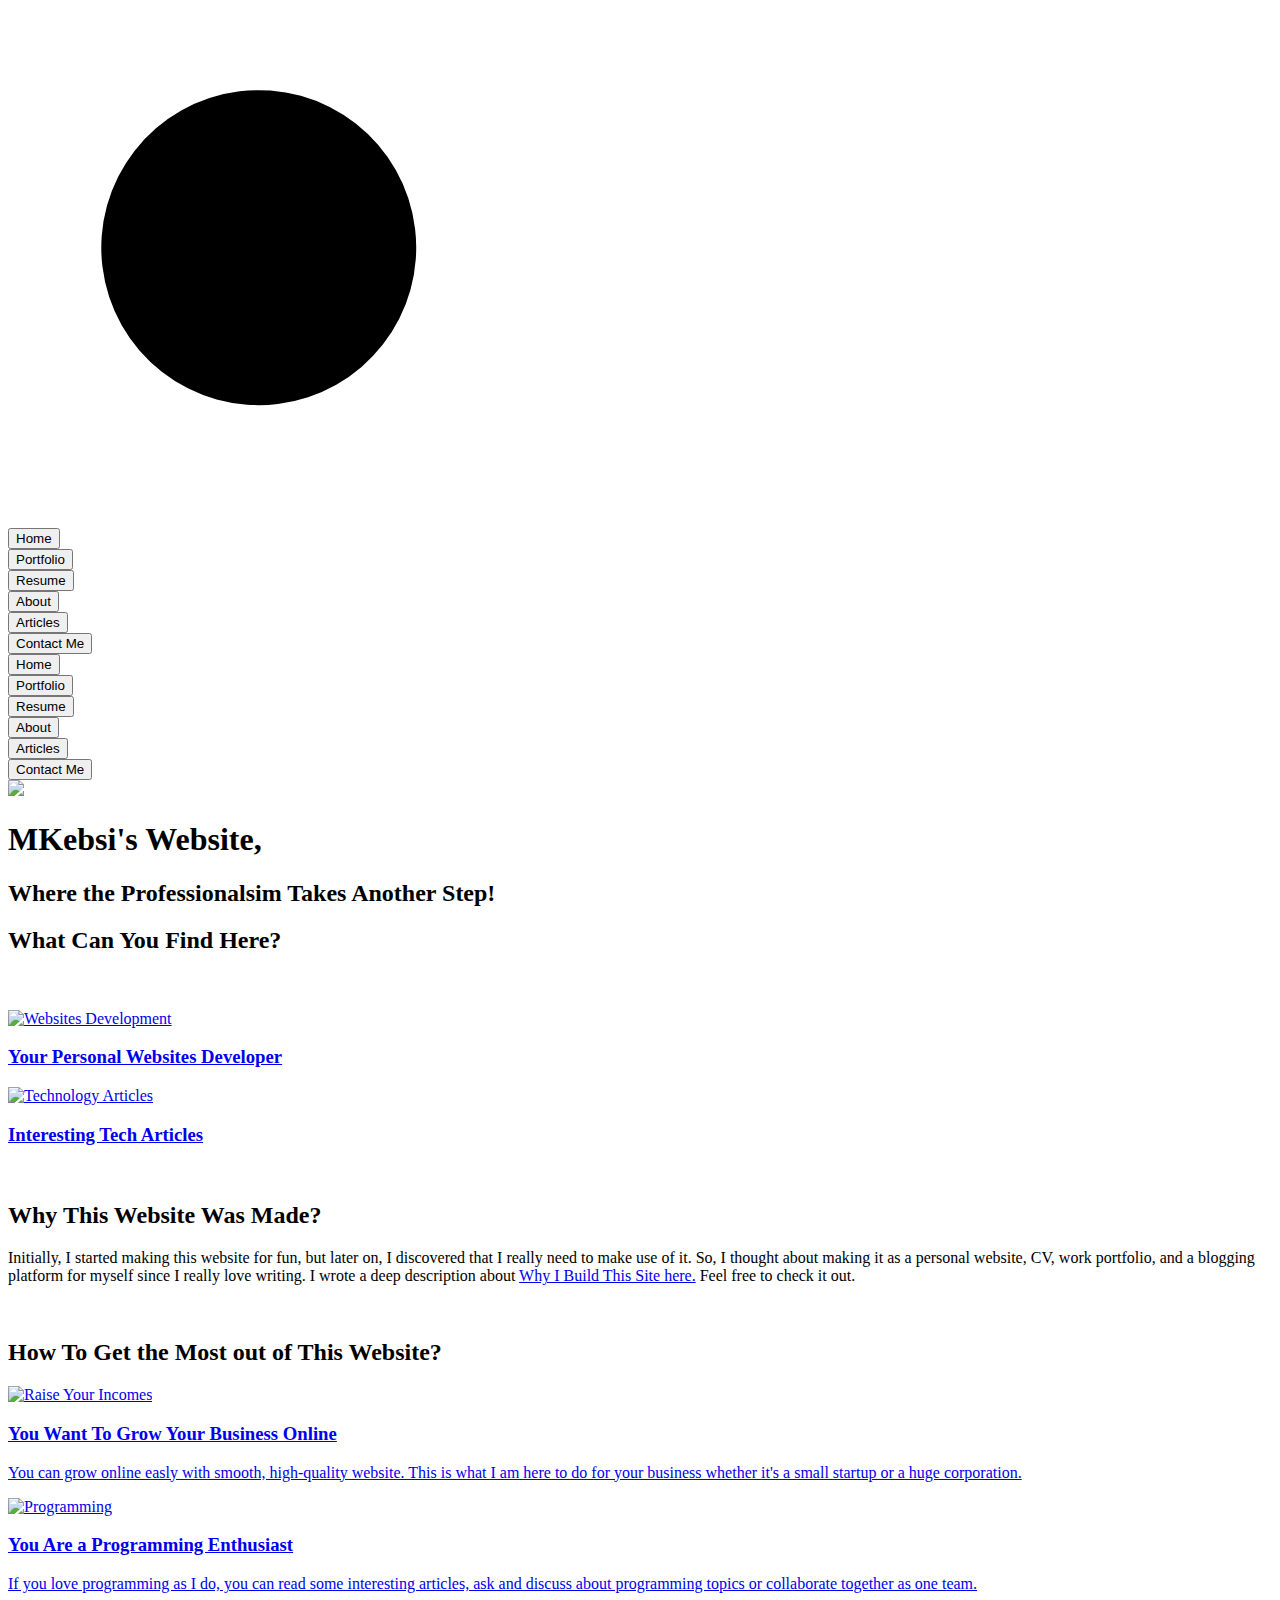
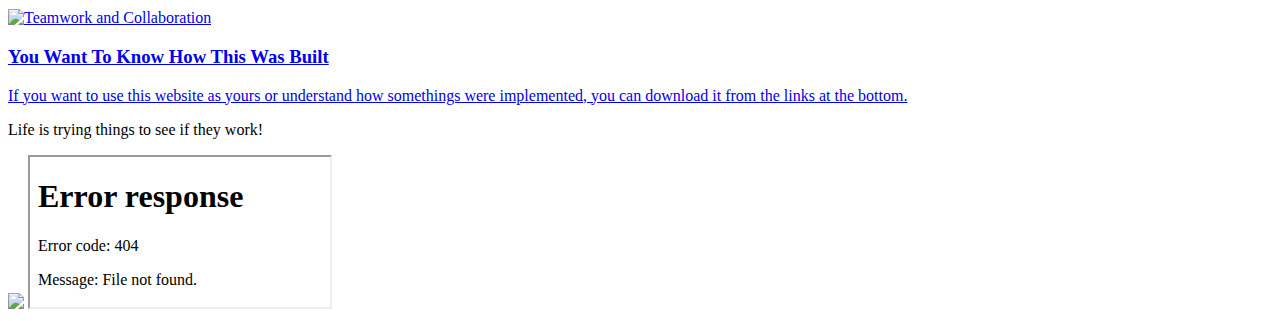
==== index.html @ f180d9ad "Add files via upload" ====
<!DOCTYPE html>
<html>
    <!--Head Tag-->
    <head>
        <!--Page Title-->
        <title>MKebsi</title>
        
        <!--META Tages-->
        <!--Site Description-->
        <meta name="description" content="
        M.Kebsi - Mohammed Alkebsi's personal website.
        Where the professionalism takes another step. MKebsi
        is a pro websites developer and designer. Also a digital 
        marketing specialist. Find out more...
        " />
        <!--Site Keywords-->
        <meta name="keywords" content="
        ***The Keywords***
        "/>
        <!--Site Settings-->
        <meta name="viewport" content="width=device-width, initial-scale=1" />
        <meta name="theme-color" content="#040815"/>
        
        <!--LINK Tages-->
        <link rel="stylesheet" href="assets/css/main.css"/>
        <link rel="stylesheet" href="assets/css/lib/aos.css"/>
        <link rel="icon" href="assets/img/logo/logo-minimal-dark.svg" />
    </head>
    
    <!--Site/Content Body-->
    <body onload="Start()">
        <!--Calling the SVG Filters-->
        <div id="svg-filters-signer"></div>
        
        <!--Loading Starts-->
        <div id="loading">
            <svg xmlns="http://www.w3.org/2000/svg" id="logo-con" width="500px" viewBox="0 0 70 70">
                <g id="Layer_1" data-name="Layer 1" >
                    <g transform="translate(18.2, 5)"><path class="cls-2" d="M22.59,19.08V29.3A11.77,20.77,0,0,1,10.81,30V30.3A11.78,20.78,0,0,1,22.59,29.08Z"/></g>
                    <g transform="translate(-18.2, 5)"><path class="cls-2" d="M59.2,7.3V7.3A11.78,11.78,0,0,1,47.41,49.8V49.8A11.79,11.79,0,0,1,59.2,7.3Z"/></g>
                    <path class="cls-2" d="M40.89,16.42v20.4a5.89,5.89,0,0,1-11.78,0V35.42a5.89,5.89,0,1,1,11.78,0Z"/>
                </g>
            </svg>
            <p id="motivationals"></p>
            <p id="quote-owner"></p>
        </div>
        <!--Loading Ends-->
        
        <!--Particles Manager-->
        <div id="particles"></div>
        
        <!--Navigation System Stars-->
        <nav id="nav-bar">
            <!--Desktop View Nav. Bar. Starts-->
            <div id="pc-nav" class="pc-element">
                <div class="nav-btn-cons">
                    <button class="nav-btns" onclick="window.location = '/index.html';">Home</button>
                </div>
                <div class="nav-btn-cons">
                    <button class="nav-btns" onclick="window.location = '/portfolio.html';">Portfolio</button>
                </div>
                <div class="nav-btn-cons">
                    <button class="nav-btns" onclick="window.location = '/cv.html';">Resume</button>
                </div>
                <div class="nav-btn-cons">
                    <button class="nav-btns" onclick="window.location = '/about.html';">About</button>
                </div>
                <div class="nav-btn-cons">
                    <button class="nav-btns" onclick="window.location = '/articles.html';">Articles</button>
                </div>
                <div class="nav-btn-cons">
                    <button class="nav-btns" onclick="window.location = '/contact.html';">Contact Me</button>
                </div>
            </div>
            <!--Desktop View Nav. Bar. Ends-->
            
            <!--Mobile View Nav. Bar. Starts-->
            <div id="mobile-nav" class="mobile-element">
                <!-- Animated Dots Starts -->
                <div id="dots-con" onmouseover="RP(1)" onmouseout="RP(0)">
                    <div class="dots" id="dot1"></div>
                    <div class="dots" id="dot2"></div>
                    <div class="dots" id="dot3"></div>
                </div>
                <!--Animated Dots Ends-->
                
                <!--Right Panel Starts-->
                <div id="rpanel" class="mobile-element" onmouseover="RP(1)" onmouseout="RP(0)">
                    <div class="mb-nav-btn-cons" id="mnbc1">
                        <button class="mb-nav-btns" onclick="window.location = '/index.html';">Home</button>
                    </div>
                    <div class="mb-nav-btn-cons" id="mnbc2">
                        <button class="mb-nav-btns" onclick="window.location = '/portfolio.html';">Portfolio</button>
                    </div>
                    <div class="mb-nav-btn-cons" id="mnbc3">
                        <button class="mb-nav-btns" onclick="window.location = '/cv.html';">Resume</button>
                    </div>
                    <div class="mb-nav-btn-cons" id="mnbc4">
                        <button class="mb-nav-btns" onclick="window.location = '/about.html';">About</button>
                    </div>
                    <div class="mb-nav-btn-cons" id="mnbc5">
                        <button class="mb-nav-btns" onclick="window.location = '/articles.html';">Articles</button>
                    </div>
                    <div class="mb-nav-btn-cons" id="mnbc6">
                        <button class="mb-nav-btns" onclick="window.location = '/contact.html';">Contact Me</button>
                    </div>
                </div>
                <!--Right Panel Ends-->
            </div>
            <!--Mobile View Nav. Bar. Ends-->
        </nav>
        <!--Navigation System Ends-->
        
        <!--Main Content Starts-->
        <main id="content">
            
            <!--Page Starter Starts-->
            <div id="content-starter-con">
                <div id="csc-cover" class="st-cover">
                    <img src="assets/img/logo/logo-light.svg" id="hp-starter-logo"/>
                    <h1 id="mkebsi-name" class="glitch-title">MKebsi's Website,</h1>
                    <h2 id="mkebsi-name-subtitle" class="hover">Where the Professionalsim Takes Another Step!</h2>
                </div>
                <div id="hp-s-bottom"></div>
            </div>
            <!--Page Starter Ends-->
            
            <!--Page Body Starts-->
            <h2 id="what-find" data-aos="fade-right">What Can You Find Here?</h2>
            <br/><br/>
            <div class="two-columns">
                <a href="#">
                <img src="assets/img/homepage/web-dev.png" alt="Websites Development" class="what-find-img" data-aos="fade-up"/>
                <h3 class="wf-title" data-aos="zoom-in-down">Your Personal Websites Developer</h3>
                </a>
                <a href="#">
                <img src="assets/img/homepage/articles.png" alt="Technology Articles" class="what-find-img" data-aos="fade-up"/>
                <h3 class="wf-title" data-aos="zoom-in-down">Interesting Tech Articles</h3>
                </a>
            </div>
            
            <br/>
            
            <div id="hp-why-made">
                <h2 id="hp-wm-title" data-aos="fade-right">Why This Website Was Made?</h2>
                <p class="small-parg" data-aos="fade-right">
                    Initially, I started making this website for fun,
                    but later on, I discovered that I really need to
                    make use of it. So, I thought about making it
                    as a personal website, CV, work portfolio, and
                    a blogging platform for myself since I really love writing.
                    I wrote a deep description about <a href="about.html#reason">
                    Why I Build This Site here.</a> Feel free to check
                    it out.
                </p>
            </div>
            
            <br/>
            
            <h2 id="hp-hm-title" data-aos="fade-right">How To Get the Most out of This Website?</h2>
            <div id="how-most" class="three-columns">
                <div id="hp-grow" class="hp-card" data-aos="zoom-in-up">
                    <a href="#">
                    <img src="assets/img/homepage/money.png" alt="Raise Your Incomes"/>
                    <h3>You Want To Grow Your Business Online</h3>
                    <p>
                        You can grow online easly with smooth, 
                        high-quality website. This is what I am here
                        to do for your business whether it's a small 
                        startup or a huge corporation. 
                    </p>
                    </a>
                </div>
                
                <div id="hp-read" class="hp-card" data-aos="zoom-in-up" data-aos-offset="170">
                    <a href="#">
                    <img src="assets/img/homepage/prog-enthu.png" alt="Programming"/>
                    <h3>You Are a Programming Enthusiast</h3>
                    <p>
                        If you love programming as I do, you can
                        read some interesting articles, ask and discuss 
                        about programming topics or collaborate together
                        as one team.
                    </p>
                    </a>
                </div>
                
                <div id="hp-down" class="hp-card" data-aos="zoom-in-up" data-aos-offset="220">
                    <a href="#">
                    <img src="assets/img/homepage/build.png" alt="Teamwork and Collaboration"/>
                    <h3>You Want To Know How This Was Built</h3>
                    <p>
                        If you want to use this website as yours or understand 
                        how somethings were implemented, you can 
                        download it from the links at the bottom.
                    </p>
                    </a>
                </div>
            </div>
            <!--Page Body Ends-->
            
            <!--Page Conclusion-->
            <p id="decision-quote" class="quote" data-aos="fade-up">Life is trying things to see if they work!</p>
        </main>
        <!--Main Content Ends-->
        
        <!--Calling Footer-->
        <img src="assets/img/footer-transition.png" id="footer-transition"/>
        <iframe id="footer" src="footer.html"></iframe>
        
        <!--Javascript Libraries & Files-->
        <script src="assets/js/lib/aos.js"></script>
        <script src="assets/js/lib/anime.min.js"></script>
        <script src="assets/js/lib/particles.js"></script>
        <script src="assets/js/lib/typed.min.js"></script>
        <script src="assets/js/lib/glitch.js"></script>
        <script src="assets/js/main.js"></script>
    </body>
</html>
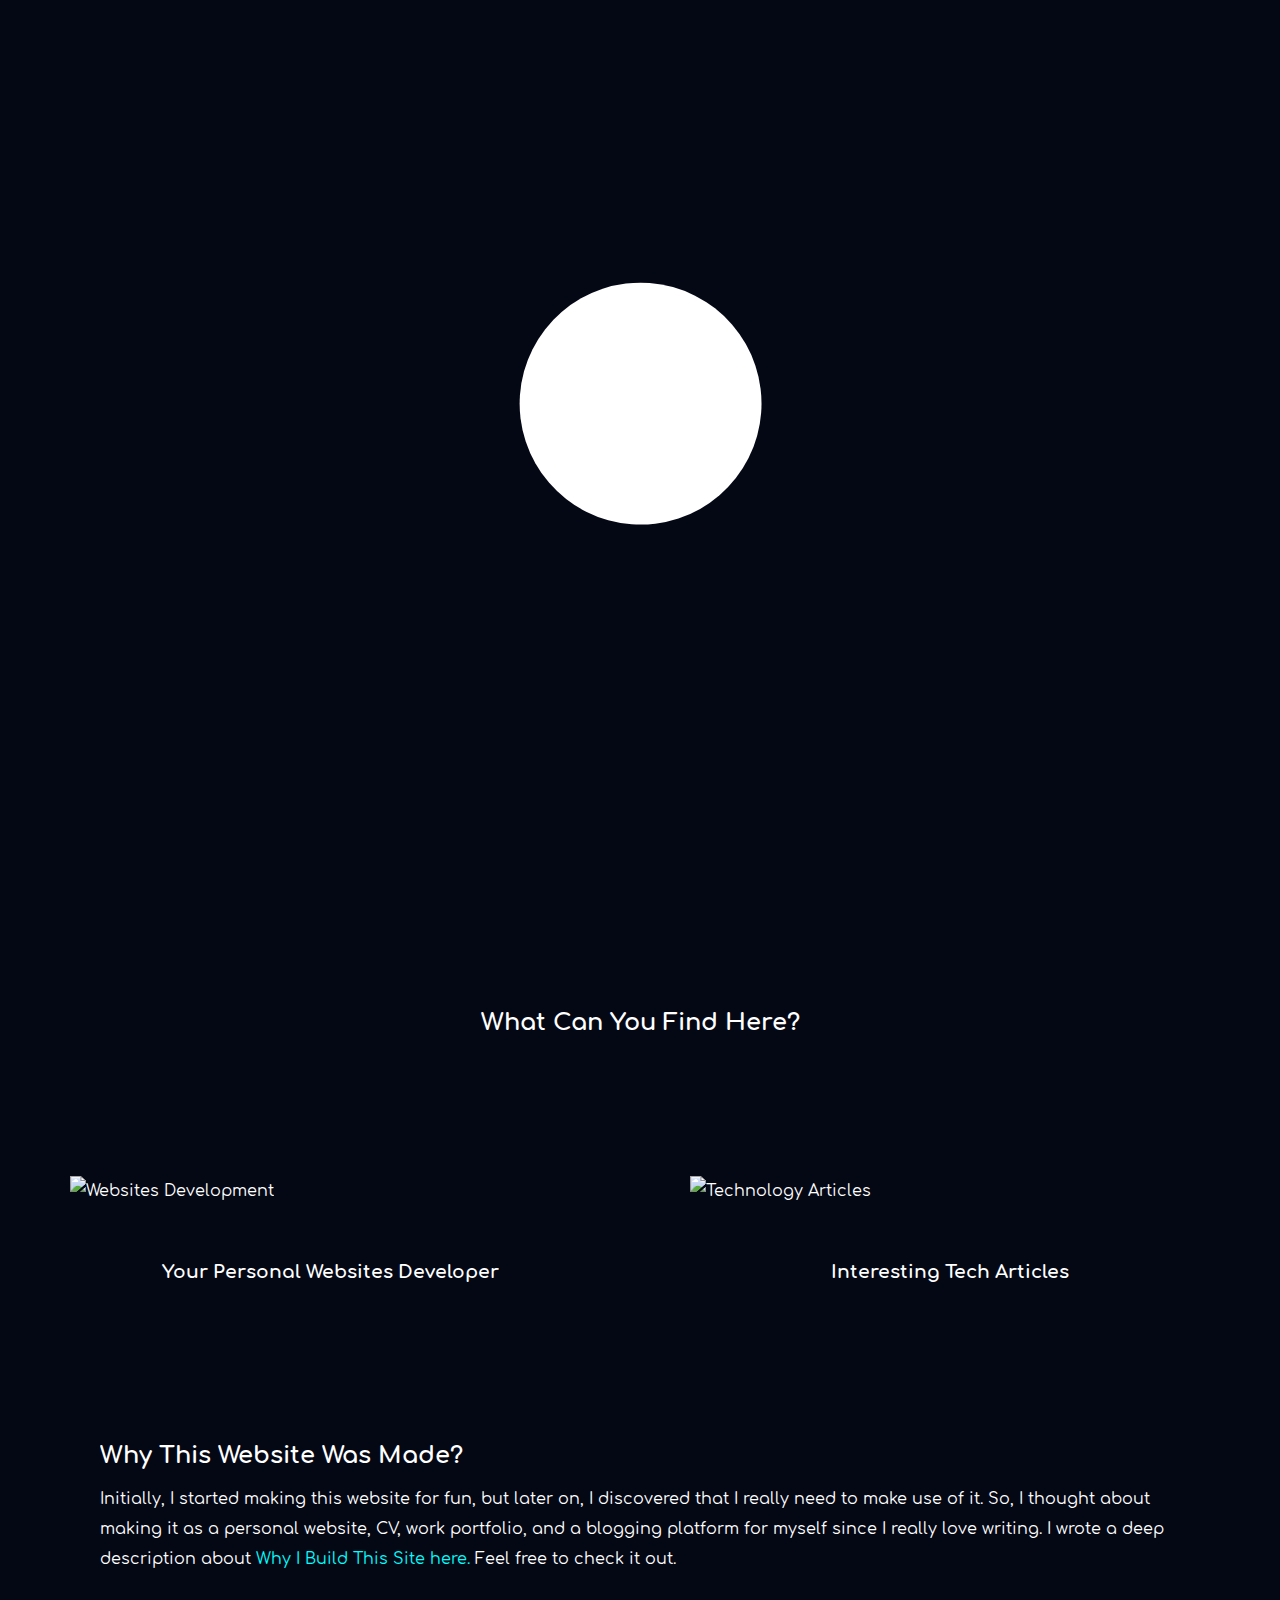
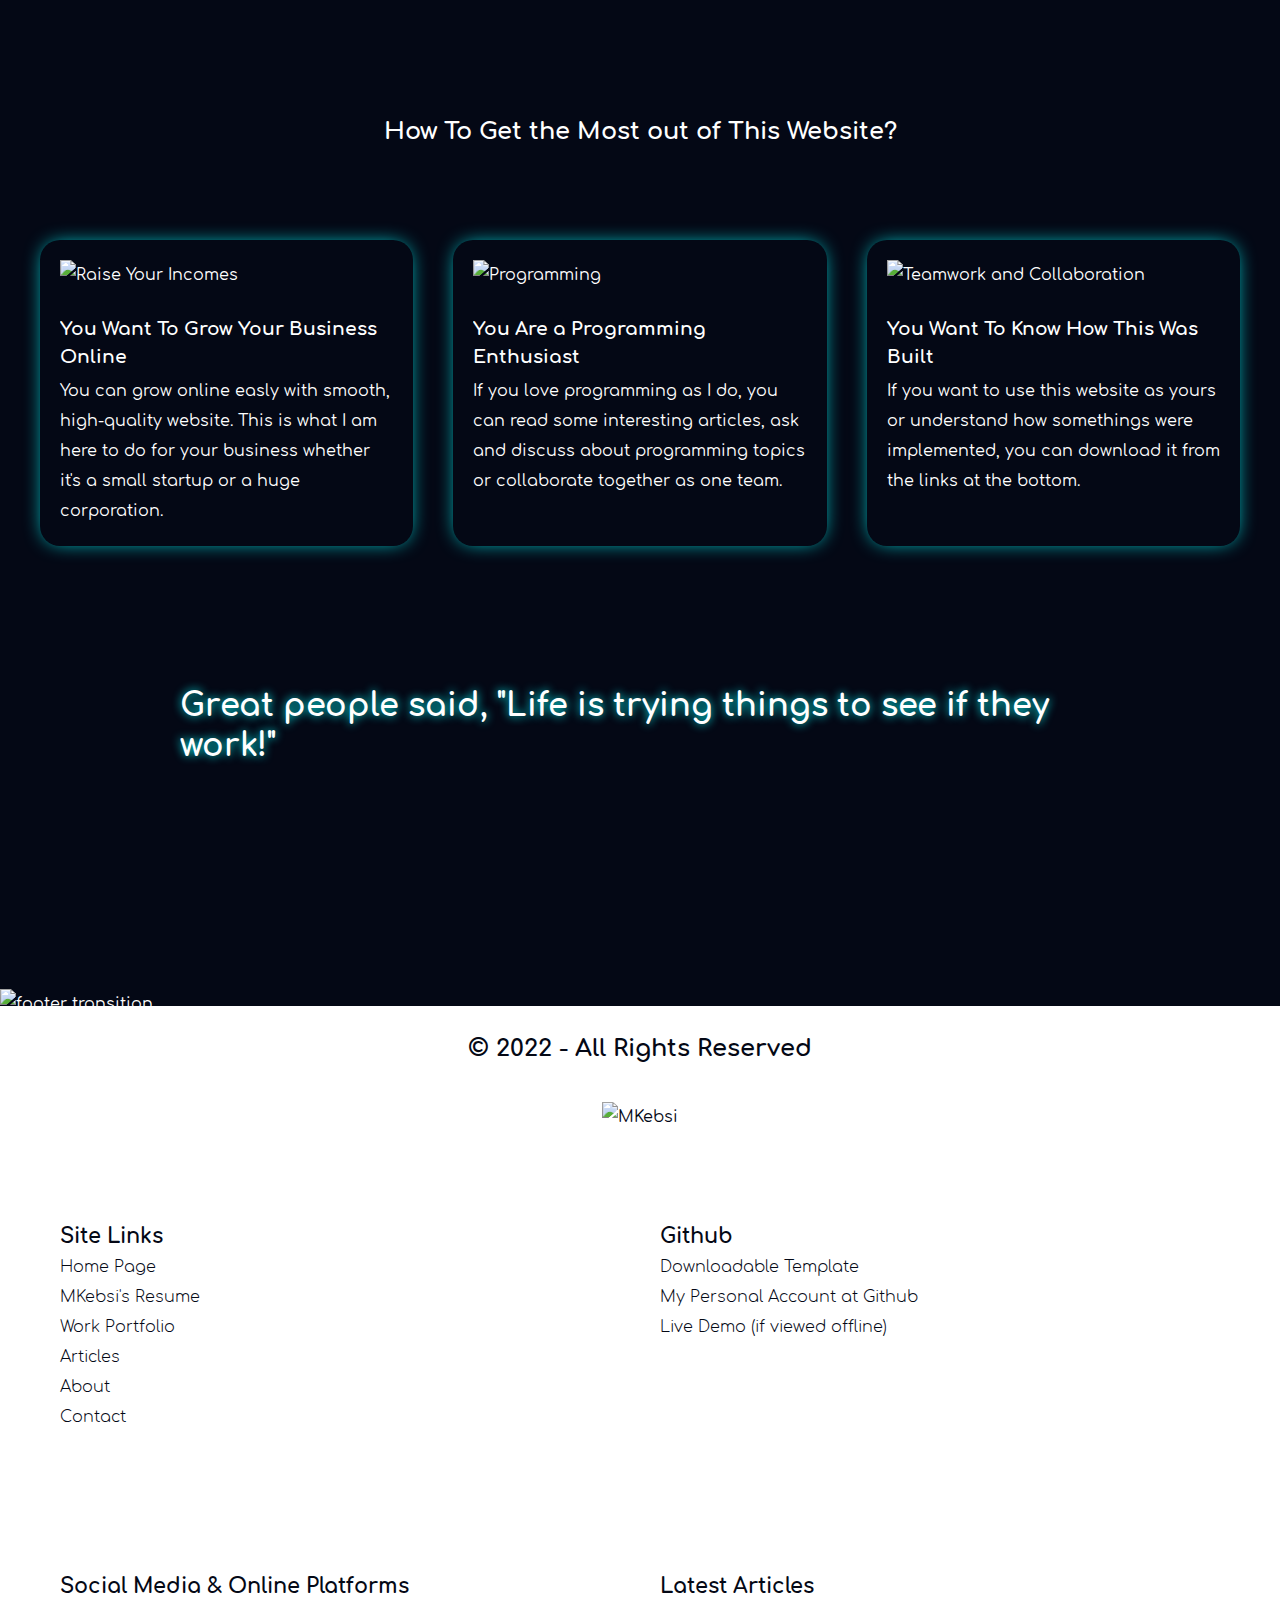
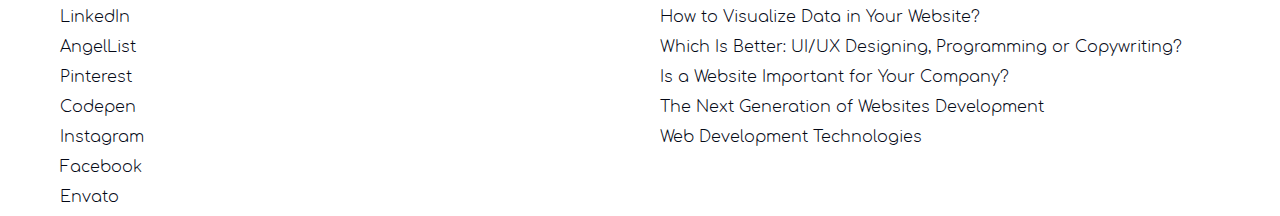
==== commit a46ac2ad: "Add files via upload" ====
--- a/index.html
+++ b/index.html
@@ -1,27 +1,68 @@
 <!DOCTYPE html>
-<html>
+<html lang="en">
     <!--Head Tag-->
     <head>
         <!--Page Title-->
-        <title>MKebsi</title>
+        <title>MKebsi - Your Personal Websites Developer</title>
         
         <!--META Tages-->
         <!--Site Description-->
         <meta name="description" content="
-        M.Kebsi - Mohammed Alkebsi's personal website.
-        Where the professionalism takes another step. MKebsi
-        is a pro websites developer and designer. Also a digital 
-        marketing specialist. Find out more...
+            MKebsi - Mohammed Alkebsi's personal website.
+            Where the professionalism takes another step. MKebsi
+            is a pro websites developer and designer. Also a digital 
+            marketing specialist. Find out more...
         " />
         <!--Site Keywords-->
         <meta name="keywords" content="
-        ***The Keywords***
+            mkebsi, mr kebsi, alkebsi, kebsi, m.kebsi,
+            mkebsi, mohammed alkebsi, website developer,
+            remote worker, freelancer, full time, part time,
+            web designer, محمد الكبسي, كبسي,
+            مبرمج مواقع محترف, مصمم مواقع عربي, يمني, اليمن,
+            مستقل, مطور برمجيات عن بعد
         "/>
         <!--Site Settings-->
         <meta name="viewport" content="width=device-width, initial-scale=1" />
         <meta name="theme-color" content="#040815"/>
+        <meta name="robots" content="index, follow"/>
+        
+        <!--Site Open Graph-->
+        <meta property="og:type" content="profile"/>
+        <meta property="og:profile:first_name" content="Mohammed"/>
+        <meta property="og:profile:last_name" content="Alkebsi"/>
+        <meta property="og:profile:username" content="MKebsi"/>
+        <meta property="og:profile:gender" content="male"/>
+        <meta property="og:site_name" content="MKebsi"/>
+        <meta property="og:title" content="MKebsi - Your Personal Websites Developer"/>
+        <meta property="og:url" content="https://mrkebsi.github.io/index.html"/>
+        <meta property="og:image" content="https://mrkebsi.github.io/assets/img/cover1.jpg"/>
+        <meta property="og:image:alt" content="Who is MKebsi and What Can He Do for You? Learn more..."/>
+        <meta property="og:image:width" content="2028"/>
+        <meta property="og:image:height" content="1263"/>
+        <meta property="og:description" content="
+            MKebsi - Mohammed Alkebsi's personal website.
+            Where the professionalism takes another step. MKebsi
+            is a pro websites developer and designer. Also a digital 
+            marketing specialist. Find out more...
+        "/>
+        
+        <!--Site Twitter Cards-->
+        <meta name="twitter:card" content="summary"/>
+        <meta name="twitter:title" content="MKebsi - Your Personal Websites Developer"/>
+        <meta name="twitter:url" content="https://mrkebsi.github.io/index.html"/>
+        <meta name="twitter:image" content="https://mrkebsi.github.io/assets/img/cover1.jpg"/>
+        <meta name="twitter:site" content="MKebsi"/>
+        <meta name="twitter:creator" content="@MrKebsi"/>
+        <meta name="twitter:description" content="
+            MKebsi - Mohammed Alkebsi's personal website.
+            Where the professionalism takes another step. MKebsi
+            is a pro websites developer and designer. Also a digital 
+            marketing specialist. Find out more...
+        "/>
         
         <!--LINK Tages-->
+        <link rel="canonical" href="https://mrkebsi.github.io/index.html"/>
         <link rel="stylesheet" href="assets/css/main.css"/>
         <link rel="stylesheet" href="assets/css/lib/aos.css"/>
         <link rel="icon" href="assets/img/logo/logo-minimal-dark.svg" />
@@ -54,28 +95,28 @@
             <!--Desktop View Nav. Bar. Starts-->
             <div id="pc-nav" class="pc-element">
                 <div class="nav-btn-cons">
-                    <button class="nav-btns" onclick="window.location = '/index.html';">Home</button>
-                </div>
-                <div class="nav-btn-cons">
-                    <button class="nav-btns" onclick="window.location = '/portfolio.html';">Portfolio</button>
-                </div>
-                <div class="nav-btn-cons">
-                    <button class="nav-btns" onclick="window.location = '/cv.html';">Resume</button>
-                </div>
-                <div class="nav-btn-cons">
-                    <button class="nav-btns" onclick="window.location = '/about.html';">About</button>
-                </div>
-                <div class="nav-btn-cons">
-                    <button class="nav-btns" onclick="window.location = '/articles.html';">Articles</button>
-                </div>
-                <div class="nav-btn-cons">
-                    <button class="nav-btns" onclick="window.location = '/contact.html';">Contact Me</button>
+                    <a href="/index.html"><button class="nav-btns">Home</button></a>
+                </div>
+                <div class="nav-btn-cons"></a>
+                    <a href="/portfolio.html"><button class="nav-btns">Portfolio</button></a>
+                </div>
+                <div class="nav-btn-cons">
+                    <a href="/cv.html"><button class="nav-btns">Resume</button></a>
+                </div>
+                <div class="nav-btn-cons">
+                    <a href="/about.html"><button class="nav-btns">About</button></a>
+                </div>
+                <div class="nav-btn-cons">
+                    <a href="/articles.html"><button class="nav-btns">Articles</button></a>
+                </div>
+                <div class="nav-btn-cons">
+                    <a href="/contact.html"><button class="nav-btns">Contact Me</button></a>
                 </div>
             </div>
             <!--Desktop View Nav. Bar. Ends-->
             
             <!--Mobile View Nav. Bar. Starts-->
-            <div id="mobile-nav" class="mobile-element">
+            <div id="mobile-nav" class="mobile-element tablet-element">
                 <!-- Animated Dots Starts -->
                 <div id="dots-con" onmouseover="RP(1)" onmouseout="RP(0)">
                     <div class="dots" id="dot1"></div>
@@ -85,24 +126,24 @@
                 <!--Animated Dots Ends-->
                 
                 <!--Right Panel Starts-->
-                <div id="rpanel" class="mobile-element" onmouseover="RP(1)" onmouseout="RP(0)">
+                <div id="rpanel" class="mobile-element tablet-element" onmouseover="RP(1)" onmouseout="RP(0)">
                     <div class="mb-nav-btn-cons" id="mnbc1">
-                        <button class="mb-nav-btns" onclick="window.location = '/index.html';">Home</button>
+                        <a href="/index.html"><button class="mb-nav-btns">Home</button></a>
                     </div>
                     <div class="mb-nav-btn-cons" id="mnbc2">
-                        <button class="mb-nav-btns" onclick="window.location = '/portfolio.html';">Portfolio</button>
+                        <a href="/portfolio.html"><button class="mb-nav-btns">Portfolio</button></a>
                     </div>
                     <div class="mb-nav-btn-cons" id="mnbc3">
-                        <button class="mb-nav-btns" onclick="window.location = '/cv.html';">Resume</button>
+                        <a href="/cv.html"><button class="mb-nav-btns">Resume</button></a>
                     </div>
                     <div class="mb-nav-btn-cons" id="mnbc4">
-                        <button class="mb-nav-btns" onclick="window.location = '/about.html';">About</button>
+                        <a href="/about.html"><button class="mb-nav-btns">About</button></a>
                     </div>
                     <div class="mb-nav-btn-cons" id="mnbc5">
-                        <button class="mb-nav-btns" onclick="window.location = '/articles.html';">Articles</button>
+                        <a href="/articles.html"><button class="mb-nav-btns">Articles</button></a>
                     </div>
                     <div class="mb-nav-btn-cons" id="mnbc6">
-                        <button class="mb-nav-btns" onclick="window.location = '/contact.html';">Contact Me</button>
+                        <a href="/contact.html"><button class="mb-nav-btns">Contact Me</button></a>
                     </div>
                 </div>
                 <!--Right Panel Ends-->
@@ -205,7 +246,7 @@
         <!--Main Content Ends-->
         
         <!--Calling Footer-->
-        <img src="assets/img/footer-transition.png" id="footer-transition"/>
+        <img src="assets/img/footer-transition.png" id="footer-transition" alt="footer transition"/>
         <iframe id="footer" src="footer.html"></iframe>
         
         <!--Javascript Libraries & Files-->
--- a/assets/css/main.css
+++ b/assets/css/main.css
@@ -0,0 +1,914 @@
+/*
+
+********************************************************
+
+Note: 
+》~ Project: MKebsi - My Personal Website 
+》~ Version: v1.0.0
+》~ Online Demo: https://mrkebsi.github.io/
+
+********************************************************
+
+
+》~ Table of Content
+1) Importing the Colors File
+2) Importing the Fonts Manager
+3) Setring the Animations
+4) Adding some General Styling Elements
+5) Setting Every Page Header 
+6) Setting Customized Contents for Every Page
+    - Generals 
+    - index.html - Homepage
+    - cv.html - Resume
+    - about.html
+    - articles.html - The Blog
+    - 404 - Once Entering an Unknown Directory
+7) Setring the Footer & Its Transition
+8) Managing the Responsiveness of the Site
+9) The Tablet View
+10) The Mobile View
+*/
+
+
+/*---------------------------------------------
+Colors
+---------------------------------------------*/
+@import url("colors.css");
+
+/*---------------------------------------------
+Fonts
+---------------------------------------------*/
+@import url("fontsMgr.css");
+
+/*---------------------------------------------
+Animations
+---------------------------------------------*/
+@keyframes glitch {
+    0% {opacity:1;}
+    50% {opacity:0.5;}
+    100% {opacity:1;}
+}
+
+@keyframes glitchAfter {
+    0% {opacity:0.3;transform:translateX(10px) scaleX(2)}
+    50% {opacity:0;transform:translateX(0) scaleX(2)}
+    100% {opacity:0.3;transform:translateX(-10px) scaleX(2)}
+}
+
+/*---------------------------------------------
+General Settings
+---------------------------------------------*/
+* {
+    box-sizing: border-box;
+    scroll-behavior: smooth;
+    font-family: regular;
+    line-height: 30px;
+    padding: 0;
+    margin: 0;
+    color: var(--white);
+    z-index: 1;
+}
+html, body {
+    background: var(--dark);
+}
+h1, h2, h3, h4, h5, h6, .title {
+    font-family: bold;
+    line-height: 1.5em;
+    padding: 5px 0;
+    filter: url(#svg-glitch-stuck);
+}
+.grad {
+    background: var(--dark-grad);
+    -webkit-background-clip: text;
+    -webkit-text-fill-color: transparent; 
+}
+::selection {
+    background: var(--white);
+    color: var(--aqua);
+}
+a {
+    text-decoration: none;
+    color: var(--aqua);
+    transition: all 0.4s;
+}
+a:hover {
+    color: var(--white);
+}
+a:active {
+    color: var(--dark-aqua);
+}
+b {
+    font-family: bold;
+}
+.pc-element {
+    display: initial;
+}
+.mobile-element {
+    display: none;
+}
+ul {
+    list-style-position: inside;
+    list-style-type: none;
+}
+li {
+    margin: 10px 0;
+}
+li::before {
+    content: "";
+    display: inline-block;
+    margin: 3px 10px;
+    width: 10px;
+    height: 10px;
+    background: var(--light-grad);
+    border-radius: 50%;
+    box-shadow: var(--blue-glitch-glow);
+}
+/* The scrolling bar styling */
+::-webkit-scrollbar {
+    transition: all 1s;
+    width: 2px;
+    height: 2px;
+}
+::-webkit-scrollbar-track {    
+    background: var(--black); 
+}
+::-webkit-scrollbar-thumb {    
+    background: linear-gradient(145deg, var(--orange), var(--aqua));
+    border-radius: 20px; 
+    transition: all 1s;
+}
+::-webkit-scrollbar-thumb:hover {
+    background: var(--gray);
+}
+
+/*glitches*/
+.glitch-title {
+    color: var(--white);
+    font-size: 30px;
+    font-weight: bold;
+    letter-spacing: 4px;
+    filter: url(#svg-glitch1);
+}
+
+.el-sp.is-changing {
+    animation: glitch 0.1s infinite;
+}
+
+.el-sp {
+    transition: all 0.1s;
+    text-shadow: var(--red-glitch-glow);
+    position: relative;
+    will-change: transform, opacity;
+}
+
+.el-sp:after {
+    content: attr(data-txt);
+    color: var(--white);
+    position: absolute; 
+    top: 0;
+    left: 0;
+    opacity: 0;
+    will-change: transform, opacity;
+}
+
+.el-sp.is-changing:after {
+    animation: glitchAfter 0.4s infinite alternate;
+}
+
+/*---------------------------------------------
+Header
+---------------------------------------------*/
+#loading {
+    width: 100%;
+    height: 100%;
+    position: fixed;
+    top: 0;
+    left: 0;
+    opacity: 1;
+    display: block;
+    background: var(--dark);
+    transition: opacity 1s;
+    z-index: 99;
+}
+#loading * {
+    color: var(--white); 
+}
+#logo-con {
+    position: absolute;
+    top: 50%;
+    left: 50%;
+    transform: translate(-50%, -60%);
+    width: 30%;
+    filter: url(#svg-glitch1);
+}
+.cls-2 {
+    transform-origin: 70% 40%;
+    fill: var(--white);
+    filter: url(#svg-glitch1);
+}
+#motivationals {
+    position: absolute;
+    width: 100%;
+    bottom: 10%;
+    text-align: center;
+    color: var(--white);
+    filter: url(#svg-glitch2);
+    text-shadow: var(--blue-glitch-glow);
+}
+#quote-owner {
+    position: absolute;
+    bottom: 10px;
+    left: 10px;
+    opacity: 0.7;
+    color: var(--white);
+}
+#nav-bar {
+    z-index: 99;
+}
+#pc-nav {
+    position: fixed;
+    top: 50%;
+    transform: translate(0, -50%);
+    z-index: 90;
+}
+.nav-btn-cons {
+    width: 100%;
+    border-radius: 0 50px 50px 0;
+    margin: 20px 0;
+    filter: url(#svg-glitch1);
+}
+.nav-btns {
+    position: relative;
+    left: -95%;
+    width: 100%;
+    border-radius: 0 50px 50px 0;
+    background: none;
+    border-top: 1px solid var(--white);
+    border-right: 1px solid var(--white);
+    border-bottom: 1px solid var(--white);
+    border-left: 0px solid transparent;
+    padding: 5px 20px;
+    font-family: bold;
+    transition: all 0.4s;
+}
+.nav-btns:hover {
+    left: 0;
+    border-top: 5px solid var(--white);
+    border-right: 5px solid var(--white);
+    border-bottom: 5px solid var(--white);
+    font-weight: 900;
+}
+#dots-con {
+    position: fixed;
+    top: 2.5px;
+    left: 10px;
+    width: 40px;
+    height: 40px;
+    transition: all 1s;
+    z-index: 90;
+}
+.dots {
+    position: relative;
+    top: 0;
+    width: 9px;
+    height: 9px;
+    background: var(--white);
+    margin: 4px 0;
+    border-radius: 200px;
+    transition: margin 0.3s, top 0.3s, width 0.3s, background-color 0.3s;
+    filter: url("#svg-glitch1");
+}
+#rpanel {
+    position: fixed;
+    top: 0;
+    left: 0;
+    width: 100vw;
+    height: 100vh;
+    clip-path: polygon(0% 0%, 0% 0%, 0% 100%);
+    background: var(--white);
+    transition: all 0.4s;
+    z-index: 89;
+    padding-top: 40px;
+}
+.mb-nav-btn-cons {
+    width: 50%;
+    border-radius: 0 50px 50px 0;
+    margin: 10px 0;
+    filter: url(#svg-glitch1);
+}
+.mb-nav-btns {
+    position: relative;
+    width: 100%;
+    border-radius: 0 50px 50px 0;
+    background: none;
+    border-top: 1px solid var(--dark);
+    border-right: 1px solid var(--dark);
+    border-bottom: 1px solid var(--dark);
+    color: var(--dark);
+    border-left: 0px solid transparent;
+    padding: 5px;
+    font-family: bold;
+    transition: all 0.4s;
+}
+.mb-nav-btns:hover {
+    left: 0;
+    border-radius: 0 5px 5px 0;
+}
+#mnbc1 {
+    width: 85%;
+}
+#mnbc2 {
+    width: 76%;
+}
+#mnbc3 {
+    width: 67%;
+}
+#mnbc4 {
+    width: 58%;
+}
+#mnbc5 {
+    width: 49%;
+}
+#mnbc6 {
+    width: 40%;
+}
+/*---------------------------------------------
+Content
+---------------------------------------------*/
+.indexed-content {
+    position: relative;
+    z-index: 2;
+}
+.two-columns {
+    display: grid;
+    grid-template-columns: 50% 50%;
+    padding: 20px; 
+}
+.three-columns {
+    display: grid;
+    grid-template-columns: 33.33% 33.33% 33.33%;
+    padding: 20px; 
+}
+#particles {
+    position: absolute;
+    z-index: 0;
+    width: 100%;
+    filter: drop-shadow(0 0 5px var(--aqua));
+}
+.quote {
+    padding: 0 180px;
+    margin: 100px 0;
+    font-family: bold;
+    font-size: 2em;
+    line-height: 40px;
+    filter: url(#svg-glitch1);
+    text-shadow: var(--blue-glitch-glow);
+}
+.quote:before {
+    content: "Great people said, \"";
+}
+.quote:after {
+    content: "\"";
+}
+.hover > span:hover{
+    filter: url(#svg-glitch1) invert(100%);
+}
+.hover > span *:hover {
+    filter: none;
+}
+
+/*Index.html*/
+#content-starter-con {
+    mix-blend-mode: screen;
+    z-index: 0;
+}
+.st-cover {
+    width: 100vw;
+    height: 100vh;
+    padding: 20px;
+}
+#content-starter-con #csc-cover {
+    background-image: url("../img/homepage/hair.jpg");
+    background-position: center;
+    background-size: cover;
+}
+#hp-starter-logo {
+    position: absolute;
+    top: 50%;
+    right: 0;
+    transform: translate(0, -50%);
+    width: 50%;
+    max-height: 50vh;
+    filter: url(#svg-glitch1);
+}
+#mkebsi-name {
+    position: relative;
+    top: 50%;
+    transform: translate(0, -50%);
+}
+#mkebsi-name-subtitle {
+    position: relative;
+    top: 50%;
+    transform: translate(0, -50%);
+    filter: url(#svg-glitch2);
+    text-shadow: var(--red-glitch-glow);
+    width: 50%;
+}
+#hp-s-bottom {
+    transform: translate(0, -100%);
+    width: 100%;
+    height: 100px;
+    background: linear-gradient(to bottom, transparent, #000000);
+}
+#what-find {
+    text-align: center;
+}
+.what-find-img {
+    width: 100%;
+    padding: 50px;
+    filter: url(#svg-glitch2);
+}
+.wf-title {
+    padding: 2px 50px;
+    text-align: center; 
+}
+#hp-wm-title {
+    padding: 100px 100px 0;
+}
+.small-parg {
+    padding: 10px 100px;
+}
+#hp-hm-title {
+    padding: 100px 50px 50px;
+    text-align: center;
+}
+.hp-card {
+    margin: 20px;
+    padding: 20px;
+    filter: url(#svg-glitch2);
+    border-radius: 20px;
+    box-shadow: var(--blue-glow);
+}
+.hp-card img {
+    width: 100%;
+    margin-bottom: 20px;
+}
+
+/*cv.html*/
+#cv-cover {
+    background-image: url("../img/cv/japan.jpg");
+    background-position: center;
+    background-size: cover;
+}
+#cv-contact, #cv-about {
+    padding: 20px 100px;
+}
+#ed-skill-con {
+    padding: 0 80px;
+}
+#ed-skill-con > div {
+    display: block;
+    width: 100%;
+    padding: 20px;
+}
+#education {
+    grid-row: 1 / 4;
+}
+#awards {
+    grid-row: 3 / 6;
+}
+.es-title {
+    filter: url(#svg-glitch1);
+    text-shadow: var(--red-glitch-glow);
+}
+.ed-center, .ed-type {
+    font-family: bold;
+    font-weight: bold;
+    font-size: 1.3em;
+    filter: url(#svg-glitch2);
+}
+.ed-type {
+    font-size: 1em;
+}
+.ed-period {
+    font-family: light;
+    filter: url(#svg-glitch1);
+    opacity: 0.7;
+}
+.ed-dec li {
+    white-space: nowrap;
+    overflow: hidden;
+    text-overflow: ellipsis;
+    filter: url(#svg-glitch-stuck);
+}
+.ed-dec li:before {
+    content: "";
+    background: var(--red-grad);
+    box-shadow: var(--red-glitch-glow);
+    transition: all 1s;
+}
+.ed-dec li:hover {
+    white-space: normal;
+    overflow: visible;
+    filter: none;
+    font-family: bold;
+    font-weight: bold;
+}
+.skills-ring {
+    width: 50px;
+    height: 50px;
+    border-radius: 50%;
+    padding: 2px;
+    font-family: light;
+    font-size: 1em;
+    filter: url(#svg-glitch1);
+    box-shadow: var(--red-glitch-glow);
+    float: left;
+}
+.skills-ring > .gauge > .dial {
+    stroke: var(--transparent);
+    stroke-width: 17;
+}
+.skills-ring .gauge > .value {
+    stroke: url(#red-grad);
+    stroke-dasharray: none;
+    stroke-width: 16;
+    stroke-linecap: round;
+}
+.skill {
+    font-family: bold;
+    font-weight: bold;
+    margin-left: 70px;
+}
+#s-skills span {
+    white-space: nowrap;
+    display: inline-block;
+    padding: 3px 10px;
+    margin: 10px 2px;
+    border-radius: 50px;
+    font-family: bold;
+    color: var(--white);
+    background: var(--red-grad);
+    box-shadow: var(--red-glitch-glow);
+    filter: url(#svg-glitch-stuck);
+}
+#ed-skill-con a {
+    color: var(--white);
+    text-shadow: var(--red-glitch-glow);
+    display: block;
+}
+#ed-skill-con a:hover {
+    text-shadow: var(--blue-glitch-glow);
+}
+#social-contacts {
+    text-align: center;
+}
+.cv-icon {
+    width: 48px;
+    margin: 20px 4px 0;
+    fill: url(#red-grad);
+    filter: url(#svg-glitch1);
+}
+#contacts-starter {
+    width: 100%;
+    margin: 0 0 30px;
+    padding: 80px 20vw;
+    border-radius: 0 0 20px 20px;
+    text-align: center;
+    box-shadow: var(--blue-glitch-glow);
+    backdrop-filter: blur(5px);
+    filter: url(#svg-glitch1);
+}
+#why-contact {
+    padding: 20px 100px;
+}
+.glassy-element {
+    backdrop-filter: blur(5px);
+    padding: 50px 20px;
+    margin: 50px 0;
+    box-shadow: var(--light-shadow);
+}
+#email-form {
+    padding: 50px;
+}
+.input-label {
+    font-family: bold;
+    font-weight: bold; 
+    display: block;
+    padding: 10px;
+    color: var(--blue);
+    font-size: 1.6em;
+}
+.text-input {
+    border: none; 
+    background: none;
+    border-radius: 200px;
+    filter: url(#svg-glitch1);
+    backdrop-filter: blur(5px);
+    padding: 20px;
+    text-align: center;
+    color: var(--blue);
+    box-shadow: var(--blue-glitch-glow-inset);
+}
+#form-name, #form-email,
+#form-email-label, #form-name-label,
+#m-form-email-label {
+    width: 45%;
+    margin: 5px 2.5%;
+    float: left;
+    text-align: center;
+}
+#m-form-email-label {
+    display: none;
+}
+#form-email {
+    margin-bottom: 50px;
+}
+#form-message-label {
+    margin: 20px 0 5px;
+    text-align: center;
+    float: left;
+    width: 100%;
+}
+#form-message {
+    width: 100%;
+    min-height: 200px;
+    padding: 20px 50px;
+    overflow: hidden;
+    float: left;
+}
+#submit {
+    width: 50%;
+    display: block;
+    margin: 0 auto 50px;
+    padding: 10px;
+    font-size: 1.5em;
+    font-family: bold;
+    font-weight: bold;
+    border: none;
+    border-radius: 0 0 50px 50px;
+    background: none;
+    color: var(--blue);
+    box-shadow: var(--blue-glitch-glow);
+    backdrop-filter: blur(2px);
+    filter: url(#svg-glitch2);
+    transition: all 0.4s;
+}
+#submit:hover {
+    border-radius: 0 0 10px 10px;
+    background: var(--blue);
+    color: var(--dark);
+}
+#partings-title {
+    padding: 20px 100px 0;
+}
+#partings {
+    padding: 0 100px 20px;
+}
+
+/*about.html*/
+#fpi-title {
+    position: absolute;
+    width: 40%;
+    transform: translate(50px, 60px);
+    filter: url(#svg-glitch1);
+    text-shadow: var(--blue-glitch-glow);
+}
+#full-page-img {
+    width: 100%;
+    filter: url(#svg-glitch2);
+}
+#about-logo {
+    width: 70%;
+    display: block;
+    margin: 50px auto;
+    filter: url(#svg-glitch1);
+}
+#mmap {
+    width: 100%;
+    border-radius: 50px;
+    margin: 20px 0;
+    padding: 20px;
+    box-shadow: var(--blue-glitch-glow-inset);
+    backdrop-filter: blur(2px);
+    transition: all 0.4s;
+}
+#mmap:hover {
+    padding: 0;
+    border-radius: 10px;
+}
+
+/*articles.html*/
+#arts-cover {
+    background-image: url("../img/articles/books.jpg");
+    background-position: center;
+    background-size: cover;
+}
+
+/*404*/
+#four-oh-four-con {
+    width: 100vw;
+    height: 100vh;
+}
+#four-oh-four {
+    position: absolute; 
+    width: 80%;
+    text-align: center;
+    top: 50%;
+    left: 50%;
+    transform: translate(-50%, -50%);
+    filter: url(#svg-glitch1);
+}
+#four-oh-four img {
+    width: 60%;
+    display: block;
+    margin: 20px auto;
+}
+
+/*---------------------------------------------
+Footer
+---------------------------------------------*/
+#footer-transition {
+    position: relative;
+    top: 23px;
+    width: 100%;
+    margin: 100px 0 0;
+    filter: url(#svg-glitch1) url(#svg-glitch2) url(#svg-glitch-stuck);
+    z-index: 0;
+}
+#footer {
+    position: relative;
+    bottom: -10px;
+    width: 100%;
+    height: 90vh;
+    background: var(--white);
+    border: none;
+    z-index: 2;
+}
+#footer-content {
+    text-align: center;
+    padding: 20px;
+}
+#footer-logo {
+    width: 70%;
+}
+#footer-links {
+    text-align: left;
+}
+#footer-links > div {
+    margin: 50px 0;
+    padding: 20px;
+}
+#footer-links * { 
+    display: block; 
+}
+#footer-links capture {
+    font-family: bold;
+    font-size: 1.3em;
+}
+#footer-links a {
+    color: var(--dark);
+    font-family: light;
+}
+#footer-links a:hover {
+    color: var(--dark-aqua);
+}
+#footer-links a:active {
+    color: var(--aqua);
+}
+
+/*---------------------------------------------
+Responsiveness Manager
+---------------------------------------------*/
+/*Tablets View*/
+@media only screen and (max-width: 1280px) {
+    .pc-element {
+        display: none;
+    }
+    .mobile-element, .tablet-element {
+        display: initial;
+    }
+}
+
+/*Mobile View*/
+@media only screen and (max-width: 900px) {
+    .pc-element, .tablet-element {
+        display: none;
+    }
+    .mobile-element {
+        display: initial;
+    }
+    .two-columns {
+        display: block;
+    }
+    .three-columns {
+        display: block;
+    }
+    .st-cover {
+        height: initial;
+        min-height: 100vh;
+        padding-bottom: 100px;
+    }
+    #hp-starter-logo {
+        position: relative;
+        display: block;
+        top: 20px;
+        transform: translate(0, 0);
+        width: 80%;
+        margin: 0 auto 30px;
+    }
+    #mkebsi-name {
+        top: 0;
+        transform: translate(0, 0);
+        font-size: 1.6em;
+        text-align: center; 
+    }
+    #mkebsi-name-subtitle {
+        top: 0;
+        transform: translate(0, 0);
+        width: 100%;
+        text-align: center;
+        font-size: 1.4em;
+    }
+    .what-find-img {
+        padding: 10px 5px;
+    }
+    .wf-title {
+        margin-bottom: 50px;
+    }
+    .small-parg, #cv-contact, #cv-about,
+    #ed-skill-con, #why-contact, #partings,
+    #partings-title {
+        padding: 20px;
+    }
+    #hp-wm-title {
+        padding: 50px 20px 0;
+        text-align: center;
+    }
+    .hp-card {
+        margin: 50px 20px;
+    }
+    .quote {
+        padding: 50px 20px;
+        font-size: 2em;
+    }
+    #ed-skill-con > div {
+        text-align: center;
+    }
+    .ed-center {
+        font-size: 1.1em;
+    }
+    .ed-type {
+        font-size: 0.9em;
+    }
+    .ed-dec li {
+        font-size: 0.9em;
+        filter: none;
+        text-shadow: var(--red-glitch-glow);
+    }
+    .ed-dec li:before {
+        content: "";
+        filter: url(#svg-glitch-stuck);
+    }
+    .ed-period {
+        font-size: 0.7em;
+    }
+    #s-skills span {
+        font-size: 0.9em;
+        padding: 0 10px;
+    }
+    #m-form-email-label {
+        display: initial;
+    }
+    #form-email-label {
+        display: none;
+    }
+    #form-name, #form-name-label, 
+    #form-email, #form-email-label,
+    #m-form-email-label {
+        width: 100%;
+        margin: 5px 0;
+    }
+    #form-message {
+        padding: 20px;
+        border-radius: 50px;
+    }
+    #fpi-title {
+        position: relative;
+        width: 100%;
+        transform: none;
+        padding: 60px 20px;
+        font-size: 1.7em;
+        text-align: center;
+        backdrop-filter: blur(5px);
+        border-radius: 0 0 20px 20px;
+        box-shadow: var(--blue-glitch-glow-inset);
+    }
+    #mmap {
+        padding: 5px;
+        border-radius: 20px;
+    }
+    #four-oh-four img {
+        width: 100%;
+    }
+}